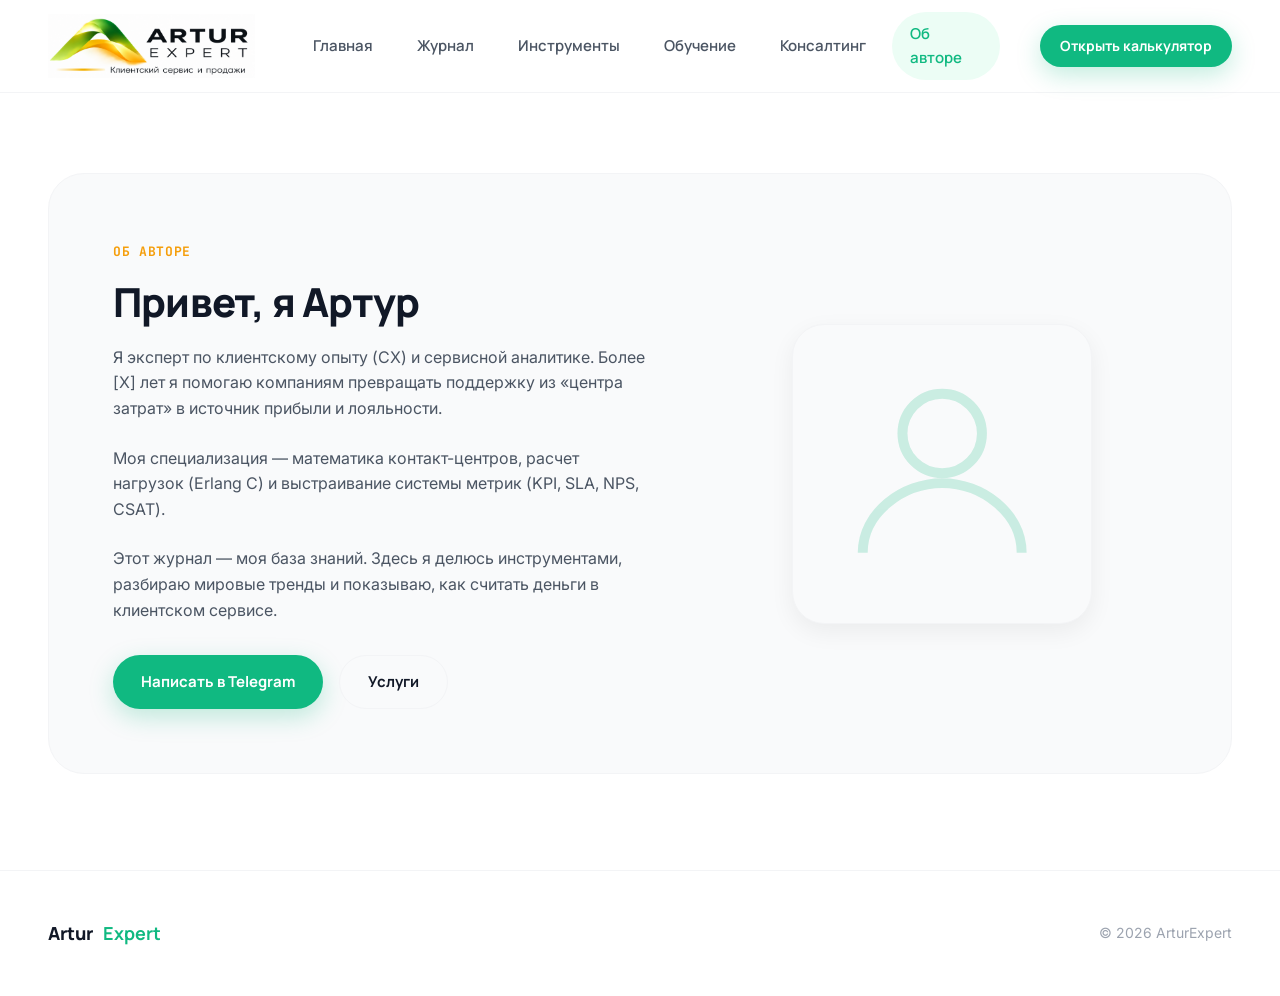
==== about.html @ 08f57c10 "Add about.html with author information and layout" ====
<!DOCTYPE html>
<html lang="ru">
<head>
  <meta charset="UTF-8">
  <meta name="viewport" content="width=device-width, initial-scale=1.0">
  <title>Об авторе — ArturExpert</title>
  <link rel="preconnect" href="https://fonts.googleapis.com">
  <link rel="preconnect" href="https://fonts.gstatic.com" crossorigin>
  <link href="https://fonts.googleapis.com/css2?family=Inter:wght@400;500;600;700&family=Manrope:wght@600;700;800&family=JetBrains+Mono:wght@500;700;800&display=swap" rel="stylesheet">
  <link rel="stylesheet" href="assets/css/style.css">
</head>
<body>
  <header class="site-header">
    <div class="header-inner">
      <a href="index.html" class="brand"><img src="assets/img/logo.png" alt="ArturExpert" class="brand-logo"></a>
      <nav class="main-nav">
        <a href="index.html">Главная</a>
        <a href="materials.html">Журнал</a>
        <a href="calculations.html">Инструменты</a>
        <a href="education.html">Обучение</a>
        <a href="consulting.html">Консалтинг</a>
        <a href="about.html" class="active">Об авторе</a>
      </nav>
      <div class="header-actions">
        <a href="calculations.html" class="btn btn-primary btn-sm header-cta">Открыть калькулятор</a>
        <button class="menu-toggle"><svg viewBox="0 0 24 24" fill="none" stroke="currentColor" stroke-width="2.5"><line x1="3" y1="12" x2="21" y2="12"/><line x1="3" y1="6" x2="21" y2="6"/><line x1="3" y1="18" x2="21" y2="18"/></svg></button>
      </div>
    </div>
  </header>
  <div class="mobile-menu" id="mobile-menu">
    <div class="mobile-menu-header">
      <a href="index.html" class="brand"><img src="assets/img/logo.png" alt="ArturExpert" class="brand-logo"></a>
      <button class="menu-close"><svg viewBox="0 0 24 24" fill="none" stroke="currentColor" stroke-width="2.5"><line x1="18" y1="6" x2="6" y2="18"/><line x1="6" y1="6" x2="18" y2="18"/></svg></button>
    </div>
    <nav class="mobile-nav">
      <a href="index.html">Главная</a>
      <a href="materials.html">Журнал</a>
      <a href="calculations.html">Инструменты</a>
      <a href="education.html">Обучение</a>
      <a href="consulting.html">Консалтинг</a>
      <a href="about.html" class="active">Об авторе</a>
      <a href="calculations.html" class="btn btn-primary">Открыть калькулятор</a>
    </nav>
  </div>

  <section class="section" style="padding-top: 80px;">
    <div class="about-card">
      <div class="about-text">
        <span class="section-eyebrow">Об авторе</span>
        <h2>Привет, я Артур</h2>
        <p>Я эксперт по клиентскому опыту (CX) и сервисной аналитике. Более [X] лет я помогаю компаниям превращать поддержку из «центра затрат» в источник прибыли и лояльности.</p>
        <p>Моя специализация — математика контакт-центров, расчет нагрузок (Erlang C) и выстраивание системы метрик (KPI, SLA, NPS, CSAT).</p>
        <p>Этот журнал — моя база знаний. Здесь я делюсь инструментами, разбираю мировые тренды и показываю, как считать деньги в клиентском сервисе.</p>
        <div style="display: flex; gap: 16px; margin-top: 32px;">
          <a href="https://t.me/" target="_blank" class="btn btn-primary">Написать в Telegram</a>
          <a href="consulting.html" class="btn btn-ghost">Услуги</a>
        </div>
      </div>
      <div class="about-visual">
        <div class="about-visual-inner" style="overflow: hidden; background: var(--bg-subtle);">
          <!-- Заглушка вместо фото -->
          <svg viewBox="0 0 24 24" fill="none" stroke="currentColor" stroke-width="1" style="width: 80%; height: 80%; opacity: 0.2;"><circle cx="12" cy="8" r="4"/><path d="M4 20c0-4 4-7 8-7s8 3 8 7"/></svg>
        </div>
      </div>
    </div>
  </section>

  <footer class="site-footer">
    <div class="footer-inner">
      <div class="footer-brand">Artur<b style="color:var(--primary)">Expert</b></div>
      <div class="footer-note">© 2026 ArturExpert</div>
    </div>
  </footer>
  <script src="assets/js/menu.js"></script>
</body>
</html>
---- assets/css/style.css ----
/* ============================================================
   ArturExpert — Дизайн-система (Dribbble Inspired: Green & Yellow)
   ============================================================ */

:root {
  --primary: #10B981;         
  --primary-hover: #059669;   
  --primary-soft: #ECFDF5;    
  
  --accent: #F59E0B;          
  --accent-soft: #FFFBEB;     

  --ink: #111827;             
  --ink-2: #4B5563;           
  --ink-3: #9CA3AF;           

  --bg: #FFFFFF;              
  --bg-subtle: #F9FAFB;       
  --surface: #FFFFFF;         
  --border: #F3F4F6;          

  --shadow-sm: 0 2px 8px rgba(0, 0, 0, 0.04);
  --shadow-md: 0 8px 24px rgba(0, 0, 0, 0.06);
  --shadow-lg: 0 16px 40px rgba(0, 0, 0, 0.08);
  --shadow-primary: 0 8px 24px rgba(16, 185, 129, 0.25);

  --radius-sm: 12px;
  --radius: 20px;
  --radius-lg: 28px;
  --radius-xl: 36px;

  --font-sans: 'Inter', -apple-system, BlinkMacSystemFont, sans-serif;
  --font-display: 'Manrope', sans-serif;
  --font-mono: 'JetBrains Mono', monospace;
}

* { box-sizing: border-box; margin: 0; padding: 0; }

html { scroll-behavior: smooth; -webkit-text-size-adjust: 100%; }

body {
  font-family: var(--font-sans);
  background: var(--bg);
  color: var(--ink);
  line-height: 1.6;
  -webkit-font-smoothing: antialiased;
  caret-color: transparent;
  min-height: 100vh;
  display: flex;
  flex-direction: column;
}

input, textarea, select, [contenteditable="true"] { caret-color: auto; }

a { color: inherit; text-decoration: none; }
button { font-family: inherit; cursor: pointer; border: none; background: none; }
img, svg { display: block; max-width: 100%; }

h1, h2, h3, h4 {
  font-family: var(--font-display);
  font-weight: 800;
  line-height: 1.15;
  letter-spacing: -0.02em;
  color: var(--ink);
}

/* ==================== Кнопки ==================== */
.btn {
  display: inline-flex;
  align-items: center;
  justify-content: center;
  gap: 8px;
  font-family: var(--font-display);
  font-weight: 700;
  font-size: 15px;
  padding: 14px 28px;
  border-radius: 999px;
  transition: all 0.3s cubic-bezier(0.4, 0, 0.2, 1);
  white-space: nowrap;
  cursor: pointer;
}
.btn svg { width: 18px; height: 18px; }

.btn-primary { background: var(--primary); color: #fff; box-shadow: var(--shadow-primary); }
.btn-primary:hover { background: var(--primary-hover); transform: translateY(-2px); box-shadow: 0 12px 28px rgba(16, 185, 129, 0.35); }

.btn-ghost { background: var(--bg-subtle); color: var(--ink); border: 1.5px solid var(--border); }
.btn-ghost:hover { border-color: var(--primary); color: var(--primary); background: var(--primary-soft); transform: translateY(-2px); }

.btn-sm { padding: 10px 20px; font-size: 14px; }
.btn-lg { padding: 18px 36px; font-size: 16px; }

/* ==================== Header & Navigation ==================== */
.site-header {
  position: sticky;
  top: 0;
  z-index: 100;
  background: rgba(255, 255, 255, 0.9);
  backdrop-filter: blur(12px);
  -webkit-backdrop-filter: blur(12px);
  border-bottom: 1px solid var(--border);
}
.header-inner {
  max-width: 1440px;
  margin: 0 auto;
  padding: 12px 48px;
  display: flex;
  align-items: center;
  gap: 40px;
}
.brand { display: flex; align-items: center; text-decoration: none; }
.brand-logo {
  height: 64px;
  width: auto;
  border-radius: 0;
  box-shadow: none;
  mix-blend-mode: multiply;
  margin: -10px 0; /* Небольшой трюк от пустых краев */
}

.main-nav {
  display: flex;
  align-items: center;
  gap: 8px;
  margin-left: auto;
}
.main-nav a {
  font-family: var(--font-display);
  font-weight: 600;
  font-size: 15px;
  color: var(--ink-2);
  padding: 10px 18px;
  border-radius: 999px;
  transition: all 0.2s;
}
.main-nav a:hover { color: var(--ink); background: var(--bg-subtle); }
.main-nav a.active { color: var(--primary); background: var(--primary-soft); }

.header-actions { display: flex; align-items: center; gap: 16px; }
.header-cta { margin-left: 0; }

/* Кнопка Бургер (скрыта на ПК) */
.menu-toggle {
  display: none;
  width: 44px;
  height: 44px;
  border-radius: 12px;
  background: var(--bg-subtle);
  border: 1px solid var(--border);
  color: var(--ink);
  align-items: center;
  justify-content: center;
  transition: all 0.2s;
}
.menu-toggle:hover { background: var(--border); }
.menu-toggle svg { width: 24px; height: 24px; }

/* ==================== Mobile Menu Overlay ==================== */
.mobile-menu {
  position: fixed;
  top: 0; left: 0; right: 0; bottom: 0;
  background: rgba(255, 255, 255, 0.98);
  backdrop-filter: blur(20px);
  -webkit-backdrop-filter: blur(20px);
  z-index: 200;
  opacity: 0;
  visibility: hidden;
  transition: all 0.4s cubic-bezier(0.4, 0, 0.2, 1);
  display: flex;
  flex-direction: column;
  padding: 24px;
}
.mobile-menu.is-open {
  opacity: 1;
  visibility: visible;
}
.mobile-menu-header {
  display: flex;
  justify-content: space-between;
  align-items: center;
  margin-bottom: 48px;
}
.menu-close {
  width: 44px; height: 44px;
  border-radius: 12px;
  background: var(--bg-subtle);
  display: flex; align-items: center; justify-content: center;
}
.mobile-nav {
  display: flex;
  flex-direction: column;
  gap: 16px;
}
.mobile-nav a {
  font-family: var(--font-display);
  font-size: 28px;
  font-weight: 800;
  color: var(--ink);
  padding: 12px 0;
  border-bottom: 1px solid var(--border);
}
.mobile-nav a.active { color: var(--primary); }
.mobile-nav .btn {
  margin-top: 24px;
  font-size: 18px;
  padding: 20px;
  width: 100%;
}

/* ==================== Hero & Sections ==================== */
.hero {
  position: relative;
  padding: 96px 48px 80px;
  background: var(--bg-subtle);
  border-bottom: 1px solid var(--border);
}
.hero-inner { max-width: 1440px; margin: 0 auto; position: relative; z-index: 2; }
.hero-badge {
  display: inline-flex; align-items: center; gap: 10px;
  background: var(--bg); border: 1px solid var(--border);
  padding: 8px 18px; border-radius: 999px;
  font-size: 14px; font-weight: 600; color: var(--ink-2);
  margin-bottom: 32px; box-shadow: var(--shadow-sm);
}
.hero-badge svg { width: 16px; height: 16px; color: var(--primary); }
.hero h1 { font-size: clamp(40px, 5vw, 72px); max-width: 1000px; margin-bottom: 24px; }
.hero h1 span { color: var(--primary); }
.hero-sub { font-size: clamp(16px, 1.8vw, 20px); color: var(--ink-2); max-width: 800px; margin-bottom: 40px; line-height: 1.6; }
.hero-actions { display: flex; gap: 16px; flex-wrap: wrap; margin-bottom: 64px; }

.section { max-width: 1440px; margin: 0 auto; padding: 96px 48px; width: 100%; }
.section-head { max-width: 800px; margin-bottom: 56px; }
.section-eyebrow {
  display: inline-block; font-family: var(--font-mono); font-size: 13px; font-weight: 700;
  letter-spacing: 0.05em; text-transform: uppercase; color: var(--accent); margin-bottom: 16px;
}
.section-head h2 { font-size: clamp(32px, 4vw, 48px); margin-bottom: 16px; }
.section-head p { font-size: 18px; color: var(--ink-2); }

/* Tools & Materials & About - (стили остались без изменений) */
.tools-grid { display: grid; grid-template-columns: repeat(auto-fit, minmax(320px, 1fr)); gap: 24px; }
.tool-card {
  background: var(--surface); border: 1px solid var(--border); border-radius: var(--radius-lg);
  padding: 32px; position: relative; transition: all 0.3s; display: flex; flex-direction: column; gap: 16px;
  box-shadow: var(--shadow-sm);
}
.tool-card:not(.is-soon):hover { transform: translateY(-6px); box-shadow: var(--shadow-lg); border-color: transparent; }
.tool-icon { width: 56px; height: 56px; border-radius: 16px; display: flex; align-items: center; justify-content: center; color: #fff; margin-bottom: 8px; }
.tool-icon svg { width: 28px; height: 28px; }
.tool-green .tool-icon { background: var(--primary); box-shadow: 0 8px 16px rgba(16,185,129,0.2); }
.tool-yellow .tool-icon { background: var(--accent); box-shadow: 0 8px 16px rgba(245,158,11,0.2); }
.tool-gray .tool-icon { background: var(--ink-3); }
.tool-card h3 { font-size: 22px; margin: 0; }
.tool-card p { font-size: 15px; color: var(--ink-2); flex: 1; line-height: 1.6; }
.tool-link { display: inline-flex; align-items: center; gap: 8px; font-family: var(--font-display); font-weight: 700; font-size: 15px; color: var(--primary); margin-top: 8px; }
.tool-link svg { width: 18px; height: 18px; transition: transform 0.2s; }
.tool-card:hover .tool-link svg { transform: translateX(4px); }
.badge-soon { position: absolute; top: 24px; right: 24px; font-family: var(--font-mono); font-size: 11px; font-weight: 700; color: var(--ink-3); background: var(--bg-subtle); padding: 6px 12px; border-radius: 999px; border: 1px solid var(--border); }
.is-soon { opacity: 0.6; }

.materials-grid { display: grid; grid-template-columns: repeat(auto-fit, minmax(340px, 1fr)); gap: 32px; }
.material-card { background: var(--surface); border: 1px solid var(--border); border-radius: var(--radius-lg); overflow: hidden; transition: all 0.3s; display: flex; flex-direction: column; box-shadow: var(--shadow-sm); }
.material-card:hover { transform: translateY(-6px); box-shadow: var(--shadow-lg); }
.material-cover { height: 180px; display: flex; align-items: center; justify-content: center; border-bottom: 1px solid var(--border); }
.material-cover svg { width: 56px; height: 56px; opacity: 0.9; }
.cover-indigo, .cover-emerald { background: var(--primary-soft); color: var(--primary); }
.cover-amber { background: var(--accent-soft); color: var(--accent); }
.cover-violet { background: #F3F4F6; color: var(--ink-2); }
.material-body { padding: 32px; display: flex; flex-direction: column; gap: 12px; flex: 1; }
.material-tag { display: inline-block; align-self: flex-start; font-family: var(--font-mono); font-size: 12px; font-weight: 700; color: var(--primary); background: var(--primary-soft); padding: 6px 12px; border-radius: 999px; }
.material-card h3 { font-size: 20px; line-height: 1.3; }
.material-card p { font-size: 15px; color: var(--ink-2); flex: 1; line-height: 1.6; }

.about-card { display: grid; grid-template-columns: 1.2fr 1fr; gap: 64px; background: var(--bg-subtle); border: 1px solid var(--border); border-radius: var(--radius-xl); padding: 64px; align-items: center; }
.about-text h2 { font-size: clamp(28px, 3.2vw, 40px); margin-bottom: 20px; }
.about-text p { font-size: 16px; color: var(--ink-2); margin-bottom: 24px; }
.check-list { list-style: none; display: flex; flex-direction: column; gap: 16px; }
.check-list li { display: flex; gap: 12px; align-items: flex-start; font-size: 16px; color: var(--ink); font-weight: 500; }
.check-list svg { width: 24px; height: 24px; flex-shrink: 0; color: var(--primary); }
.about-visual { display: flex; justify-content: center; }
.about-visual-inner { width: 100%; max-width: 300px; aspect-ratio: 1; border-radius: 32px; background: var(--bg); display: flex; align-items: center; justify-content: center; border: 1px solid var(--border); box-shadow: var(--shadow-md); }
.about-visual-inner svg { width: 50%; height: 50%; color: var(--primary); }

/* Footer */
.site-footer { margin-top: auto; border-top: 1px solid var(--border); padding: 48px; background: var(--surface); }
.footer-inner { max-width: 1440px; margin: 0 auto; display: flex; align-items: center; justify-content: space-between; gap: 24px; flex-wrap: wrap; }
.footer-brand { display: flex; align-items: center; gap: 10px; font-family: var(--font-display); font-weight: 800; font-size: 18px; }
.footer-note { font-size: 14px; color: var(--ink-3); }

/* Calculator Page */
.breadcrumbs { max-width: 1440px; margin: 0 auto; padding: 32px 48px 0; display: flex; gap: 8px; align-items: center; font-size: 14px; color: var(--ink-3); font-weight: 500; }
.breadcrumbs a { color: var(--ink-2); transition: color 0.2s; }
.breadcrumbs a:hover { color: var(--primary); }
.breadcrumbs svg { width: 14px; height: 14px; opacity: 0.5; }
.calc-hero { max-width: 1440px; margin: 0 auto; padding: 32px 48px 24px; }
.calc-hero h1 { font-size: clamp(32px, 4vw, 48px); margin-bottom: 16px; }
.calc-hero p { font-size: 18px; color: var(--ink-2); max-width: 800px; }
.calc-layout { max-width: 1440px; margin: 0 auto; padding: 32px 48px 96px; display: grid; grid-template-columns: 400px 1fr; gap: 32px; align-items: start; }
.input-panel { background: var(--surface); border: 1px solid var(--border); border-radius: var(--radius-lg); padding: 32px; box-shadow: var(--shadow-md); position: sticky; top: 100px; }
.input-panel h2 { font-size: 16px; font-weight: 800; margin-bottom: 24px; display: flex; align-items: center; gap: 10px; color: var(--ink); }
.input-panel h2 svg { width: 20px; height: 20px; color: var(--primary); }
.form-group { margin-bottom: 20px; }
.form-group label { display: flex; justify-content: space-between; align-items: baseline; font-size: 14px; font-weight: 700; color: var(--ink); margin-bottom: 8px; font-family: var(--font-display); }
.form-group label span { font-size: 12px; color: var(--ink-3); font-weight: 500; font-family: var(--font-sans); }
.input-wrapper { position: relative; display: flex; align-items: center; }
.input-wrapper input { width: 100%; padding: 16px 64px 16px 20px; border-radius: 16px; border: 1.5px solid var(--border); font-family: var(--font-mono); font-size: 16px; font-weight: 600; color: var(--ink); transition: all 0.2s; background: var(--bg-subtle); }
.input-wrapper input:focus { outline: none; border-color: var(--primary); background: #fff; box-shadow: 0 0 0 4px var(--primary-soft); }
.input-suffix { position: absolute; right: 20px; font-size: 13px; font-weight: 600; color: var(--ink-3); pointer-events: none; }
.divider { height: 1px; background: var(--border); margin: 28px 0; }
.results-panel { display: flex; flex-direction: column; gap: 24px; min-width: 0; }
.kpi-grid { display: grid; grid-template-columns: repeat(2, 1fr); gap: 20px; }
.kpi-card { background: var(--surface); border: 1px solid var(--border); border-radius: var(--radius-lg); padding: 28px; position: relative; transition: transform 0.2s, box-shadow 0.2s; box-shadow: var(--shadow-sm); }
.kpi-card:hover { transform: translateY(-4px); box-shadow: var(--shadow-md); }
.kpi-title { font-family: var(--font-display); font-size: 12px; font-weight: 700; color: var(--ink-3); text-transform: uppercase; letter-spacing: 0.05em; margin-bottom: 12px; }
.kpi-value { font-family: var(--font-mono); font-size: 36px; font-weight: 800; line-height: 1; color: var(--ink); }
.kpi-card.primary .kpi-value { color: var(--primary); }
.kpi-card.success .kpi-value { color: var(--primary); }
.kpi-card.warning .kpi-value { color: var(--accent); }
.kpi-card.danger .kpi-value { color: var(--ink-2); }
.kpi-sub { font-size: 14px; color: var(--ink-3); margin-top: 12px; font-weight: 500; }
.insight-box { background: var(--primary-soft); border: 1px solid #D1FAE5; border-radius: var(--radius); padding: 24px; display: flex; align-items: flex-start; gap: 16px; }
.insight-icon { color: var(--primary); flex-shrink: 0; margin-top: 2px; }
.insight-icon svg { width: 24px; height: 24px; }
.insight-text { font-size: 16px; line-height: 1.6; color: var(--ink-2); font-weight: 500; }
.insight-text strong { color: var(--primary-hover); font-weight: 800; }
.chart-container { background: var(--surface); border: 1px solid var(--border); border-radius: var(--radius-lg); padding: 32px; box-shadow: var(--shadow-sm); display: flex; flex-direction: column; }
.chart-header { display: flex; justify-content: space-between; align-items: center; margin-bottom: 32px; flex-wrap: wrap; gap: 12px; }
.chart-title { font-family: var(--font-display); font-size: 18px; font-weight: 800; }
.chart-legend { font-size: 14px; font-weight: 600; color: var(--ink-2); background: var(--bg-subtle); padding: 8px 16px; border-radius: 999px; border: 1px solid var(--border); }
.chart-legend span { color: var(--primary); font-weight: 700; }
.chart-wrapper { position: relative; height: 400px; }

/* ==================== Mobile Optimization ==================== */
@media (max-width: 1024px) {
  .calc-layout { grid-template-columns: 1fr; }
  .input-panel { position: static; }
  .about-card { grid-template-columns: 1fr; padding: 40px; gap: 40px; }
  
  /* Прячем десктопное меню, показываем бургер */
  .main-nav { display: none; }
  .menu-toggle { display: flex; }
  .header-inner { padding: 12px 24px; justify-content: space-between; }
  .header-actions { margin-left: auto; }
}

@media (max-width: 768px) {
  .hero { padding: 64px 20px; }
  .section { padding: 64px 20px; }
  .kpi-grid { grid-template-columns: 1fr; }
  .hero-actions { flex-direction: column; align-items: stretch; }
  .hero-actions .btn { width: 100%; }
  .calc-hero, .calc-layout, .breadcrumbs { padding-left: 20px; padding-right: 20px; }
  .chart-wrapper { height: 300px; }
  .site-footer { padding: 32px 20px; }
  .footer-inner { flex-direction: column; align-items: flex-start; gap: 16px; }
  .brand-logo { height: 48px; }
  .header-cta { display: none; /* На самых маленьких экранах прячем кнопку в шапке, оставляем ее в меню */ }
}
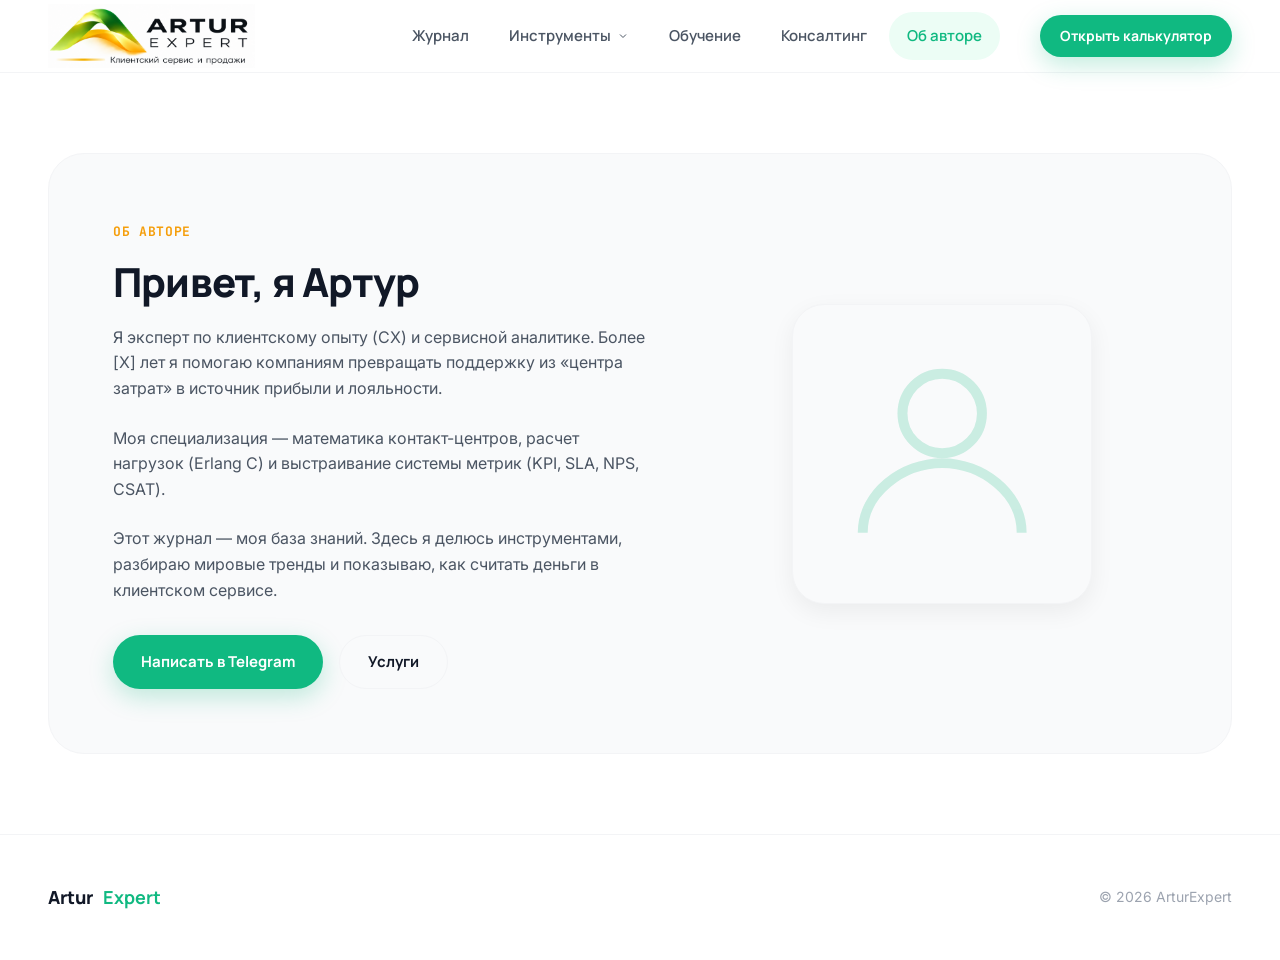
==== commit c6af2fcf: "Refactor navigation structure in about.html" ====
--- a/about.html
+++ b/about.html
@@ -10,30 +10,50 @@
   <link rel="stylesheet" href="assets/css/style.css">
 </head>
 <body>
+
   <header class="site-header">
     <div class="header-inner">
       <a href="index.html" class="brand"><img src="assets/img/logo.png" alt="ArturExpert" class="brand-logo"></a>
+      
       <nav class="main-nav">
-        <a href="index.html">Главная</a>
-        <a href="materials.html">Журнал</a>
-        <a href="calculations.html">Инструменты</a>
-        <a href="education.html">Обучение</a>
-        <a href="consulting.html">Консалтинг</a>
-        <a href="about.html" class="active">Об авторе</a>
+        <div class="nav-item"><a href="materials.html" class="nav-link">Журнал</a></div>
+        
+        <div class="nav-item">
+          <a href="calculations.html" class="nav-link">Инструменты <svg width="12" height="12" viewBox="0 0 24 24" fill="none" stroke="currentColor" stroke-width="2"><path d="M6 9l6 6 6-6"/></svg></a>
+          <div class="dropdown-menu">
+            <div class="dropdown-column">
+              <span class="dropdown-title">Экономика</span>
+              <a href="#">Стоимость контакта</a>
+              <a href="#">Стоимость часа</a>
+              <a href="#">Потери от текучести</a>
+            </div>
+            <div class="dropdown-column">
+              <span class="dropdown-title">Нагрузка и KPI</span>
+              <a href="erlang.html">Erlang C</a>
+              <a href="#">Occupancy</a>
+              <a href="#">FCR</a>
+            </div>
+          </div>
+        </div>
+
+        <div class="nav-item"><a href="education.html" class="nav-link">Обучение</a></div>
+        <div class="nav-item"><a href="consulting.html" class="nav-link">Консалтинг</a></div>
+        <div class="nav-item"><a href="about.html" class="nav-link active">Об авторе</a></div>
       </nav>
+
       <div class="header-actions">
         <a href="calculations.html" class="btn btn-primary btn-sm header-cta">Открыть калькулятор</a>
         <button class="menu-toggle"><svg viewBox="0 0 24 24" fill="none" stroke="currentColor" stroke-width="2.5"><line x1="3" y1="12" x2="21" y2="12"/><line x1="3" y1="6" x2="21" y2="6"/><line x1="3" y1="18" x2="21" y2="18"/></svg></button>
       </div>
     </div>
   </header>
+
   <div class="mobile-menu" id="mobile-menu">
     <div class="mobile-menu-header">
       <a href="index.html" class="brand"><img src="assets/img/logo.png" alt="ArturExpert" class="brand-logo"></a>
       <button class="menu-close"><svg viewBox="0 0 24 24" fill="none" stroke="currentColor" stroke-width="2.5"><line x1="18" y1="6" x2="6" y2="18"/><line x1="6" y1="6" x2="18" y2="18"/></svg></button>
     </div>
     <nav class="mobile-nav">
-      <a href="index.html">Главная</a>
       <a href="materials.html">Журнал</a>
       <a href="calculations.html">Инструменты</a>
       <a href="education.html">Обучение</a>
--- a/assets/css/style.css
+++ b/assets/css/style.css
@@ -89,8 +89,9 @@
 
 .btn-sm { padding: 10px 20px; font-size: 14px; }
 .btn-lg { padding: 18px 36px; font-size: 16px; }
-
-/* ==================== Header & Navigation ==================== */
+.btn-block { width: 100%; }
+
+/* ==================== Header & Dropdown Navigation ==================== */
 .site-header {
   position: sticky;
   top: 0;
@@ -109,110 +110,103 @@
   gap: 40px;
 }
 .brand { display: flex; align-items: center; text-decoration: none; }
-.brand-logo {
-  height: 64px;
-  width: auto;
-  border-radius: 0;
-  box-shadow: none;
-  mix-blend-mode: multiply;
-  margin: -10px 0; /* Небольшой трюк от пустых краев */
-}
+.brand-logo { height: 64px; width: auto; mix-blend-mode: multiply; margin: -10px 0; }
 
 .main-nav {
   display: flex;
   align-items: center;
-  gap: 8px;
+  gap: 4px;
   margin-left: auto;
-}
-.main-nav a {
+  height: 100%;
+}
+.nav-item { position: relative; }
+.nav-link {
   font-family: var(--font-display);
   font-weight: 600;
   font-size: 15px;
   color: var(--ink-2);
-  padding: 10px 18px;
+  padding: 12px 18px;
   border-radius: 999px;
   transition: all 0.2s;
-}
-.main-nav a:hover { color: var(--ink); background: var(--bg-subtle); }
-.main-nav a.active { color: var(--primary); background: var(--primary-soft); }
+  display: flex;
+  align-items: center;
+  gap: 6px;
+}
+.nav-link:hover, .nav-item:hover .nav-link { color: var(--ink); background: var(--bg-subtle); }
+.nav-link.active { color: var(--primary); background: var(--primary-soft); }
+
+/* Выпадающее меню (Mega Menu) */
+.dropdown-menu {
+  position: absolute;
+  top: 100%;
+  left: 50%;
+  transform: translateX(-50%) translateY(10px);
+  background: var(--surface);
+  border: 1px solid var(--border);
+  border-radius: var(--radius);
+  box-shadow: var(--shadow-lg);
+  padding: 24px;
+  display: grid;
+  grid-template-columns: 1fr 1fr;
+  gap: 32px;
+  width: max-content;
+  opacity: 0;
+  visibility: hidden;
+  transition: all 0.2s cubic-bezier(0.4, 0, 0.2, 1);
+  z-index: 200;
+}
+.nav-item:hover .dropdown-menu {
+  opacity: 1;
+  visibility: visible;
+  transform: translateX(-50%) translateY(0);
+}
+.dropdown-column { display: flex; flex-direction: column; gap: 8px; }
+.dropdown-title {
+  font-family: var(--font-mono);
+  font-size: 11px;
+  text-transform: uppercase;
+  letter-spacing: 0.05em;
+  color: var(--ink-3);
+  margin-bottom: 4px;
+}
+.dropdown-menu a {
+  font-size: 14px;
+  font-weight: 500;
+  color: var(--ink-2);
+  padding: 8px 12px;
+  border-radius: 8px;
+  transition: all 0.2s;
+}
+.dropdown-menu a:hover { color: var(--primary); background: var(--primary-soft); }
 
 .header-actions { display: flex; align-items: center; gap: 16px; }
-.header-cta { margin-left: 0; }
-
-/* Кнопка Бургер (скрыта на ПК) */
 .menu-toggle {
-  display: none;
-  width: 44px;
-  height: 44px;
-  border-radius: 12px;
-  background: var(--bg-subtle);
-  border: 1px solid var(--border);
-  color: var(--ink);
-  align-items: center;
-  justify-content: center;
-  transition: all 0.2s;
+  display: none; width: 44px; height: 44px; border-radius: 12px;
+  background: var(--bg-subtle); border: 1px solid var(--border);
+  align-items: center; justify-content: center; transition: all 0.2s;
 }
 .menu-toggle:hover { background: var(--border); }
 .menu-toggle svg { width: 24px; height: 24px; }
 
-/* ==================== Mobile Menu Overlay ==================== */
+/* ==================== Mobile Menu ==================== */
 .mobile-menu {
-  position: fixed;
-  top: 0; left: 0; right: 0; bottom: 0;
-  background: rgba(255, 255, 255, 0.98);
-  backdrop-filter: blur(20px);
-  -webkit-backdrop-filter: blur(20px);
-  z-index: 200;
-  opacity: 0;
-  visibility: hidden;
-  transition: all 0.4s cubic-bezier(0.4, 0, 0.2, 1);
-  display: flex;
-  flex-direction: column;
-  padding: 24px;
-}
-.mobile-menu.is-open {
-  opacity: 1;
-  visibility: visible;
-}
-.mobile-menu-header {
-  display: flex;
-  justify-content: space-between;
-  align-items: center;
-  margin-bottom: 48px;
-}
-.menu-close {
-  width: 44px; height: 44px;
-  border-radius: 12px;
-  background: var(--bg-subtle);
-  display: flex; align-items: center; justify-content: center;
-}
-.mobile-nav {
-  display: flex;
-  flex-direction: column;
-  gap: 16px;
-}
-.mobile-nav a {
-  font-family: var(--font-display);
-  font-size: 28px;
-  font-weight: 800;
-  color: var(--ink);
-  padding: 12px 0;
-  border-bottom: 1px solid var(--border);
-}
+  position: fixed; top: 0; left: 0; right: 0; bottom: 0;
+  background: rgba(255, 255, 255, 0.98); backdrop-filter: blur(20px);
+  z-index: 200; opacity: 0; visibility: hidden; transition: all 0.4s;
+  display: flex; flex-direction: column; padding: 24px;
+}
+.mobile-menu.is-open { opacity: 1; visibility: visible; }
+.mobile-menu-header { display: flex; justify-content: space-between; align-items: center; margin-bottom: 48px; }
+.menu-close { width: 44px; height: 44px; border-radius: 12px; background: var(--bg-subtle); display: flex; align-items: center; justify-content: center; }
+.mobile-nav { display: flex; flex-direction: column; gap: 16px; overflow-y: auto; }
+.mobile-nav a { font-family: var(--font-display); font-size: 24px; font-weight: 800; color: var(--ink); padding: 12px 0; border-bottom: 1px solid var(--border); }
 .mobile-nav a.active { color: var(--primary); }
-.mobile-nav .btn {
-  margin-top: 24px;
-  font-size: 18px;
-  padding: 20px;
-  width: 100%;
-}
-
-/* ==================== Hero & Sections ==================== */
+.mobile-nav .btn { margin-top: 24px; font-size: 18px; padding: 20px; width: 100%; }
+
+/* ==================== Hero ==================== */
 .hero {
-  position: relative;
-  padding: 96px 48px 80px;
-  background: var(--bg-subtle);
-  border-bottom: 1px solid var(--border);
+  position: relative; padding: 96px 48px 80px;
+  background: var(--bg-subtle); border-bottom: 1px solid var(--border);
 }
 .hero-inner { max-width: 1440px; margin: 0 auto; position: relative; z-index: 2; }
 .hero-badge {
@@ -228,7 +222,8 @@
 .hero-sub { font-size: clamp(16px, 1.8vw, 20px); color: var(--ink-2); max-width: 800px; margin-bottom: 40px; line-height: 1.6; }
 .hero-actions { display: flex; gap: 16px; flex-wrap: wrap; margin-bottom: 64px; }
 
-.section { max-width: 1440px; margin: 0 auto; padding: 96px 48px; width: 100%; }
+/* ==================== Секции ==================== */
+.section { max-width: 1440px; margin: 0 auto; padding: 80px 48px; width: 100%; }
 .section-head { max-width: 800px; margin-bottom: 56px; }
 .section-eyebrow {
   display: inline-block; font-family: var(--font-mono); font-size: 13px; font-weight: 700;
@@ -237,29 +232,103 @@
 .section-head h2 { font-size: clamp(32px, 4vw, 48px); margin-bottom: 16px; }
 .section-head p { font-size: 18px; color: var(--ink-2); }
 
-/* Tools & Materials & About - (стили остались без изменений) */
-.tools-grid { display: grid; grid-template-columns: repeat(auto-fit, minmax(320px, 1fr)); gap: 24px; }
-.tool-card {
-  background: var(--surface); border: 1px solid var(--border); border-radius: var(--radius-lg);
-  padding: 32px; position: relative; transition: all 0.3s; display: flex; flex-direction: column; gap: 16px;
+/* Анимированное подчеркивание */
+.animated-underline {
+  position: relative;
+  display: inline-block;
+  font-weight: 700;
+  color: var(--ink);
+  cursor: default;
+}
+.animated-underline::after {
+  content: '';
+  position: absolute;
+  width: 100%;
+  height: 2px;
+  bottom: 2px;
+  left: 0;
+  background-color: var(--primary);
+  transform: scaleX(0);
+  transform-origin: bottom right;
+  transition: transform 0.3s ease-out;
+}
+.animated-underline:hover::after {
+  transform: scaleX(1);
+  transform-origin: bottom left;
+}
+
+/* ==================== Сетка калькуляторов (Хаб) ==================== */
+.hub-grid {
+  display: grid;
+  grid-template-columns: repeat(auto-fill, minmax(300px, 1fr));
+  gap: 24px;
+  margin-bottom: 64px;
+}
+.tool-hub-card {
+  background: var(--surface);
+  border: 1px solid var(--border);
+  border-radius: var(--radius-lg);
+  padding: 28px;
+  position: relative;
+  transition: all 0.3s ease;
+  display: flex;
+  flex-direction: column;
   box-shadow: var(--shadow-sm);
 }
-.tool-card:not(.is-soon):hover { transform: translateY(-6px); box-shadow: var(--shadow-lg); border-color: transparent; }
-.tool-icon { width: 56px; height: 56px; border-radius: 16px; display: flex; align-items: center; justify-content: center; color: #fff; margin-bottom: 8px; }
-.tool-icon svg { width: 28px; height: 28px; }
-.tool-green .tool-icon { background: var(--primary); box-shadow: 0 8px 16px rgba(16,185,129,0.2); }
-.tool-yellow .tool-icon { background: var(--accent); box-shadow: 0 8px 16px rgba(245,158,11,0.2); }
-.tool-gray .tool-icon { background: var(--ink-3); }
-.tool-card h3 { font-size: 22px; margin: 0; }
-.tool-card p { font-size: 15px; color: var(--ink-2); flex: 1; line-height: 1.6; }
-.tool-link { display: inline-flex; align-items: center; gap: 8px; font-family: var(--font-display); font-weight: 700; font-size: 15px; color: var(--primary); margin-top: 8px; }
-.tool-link svg { width: 18px; height: 18px; transition: transform 0.2s; }
-.tool-card:hover .tool-link svg { transform: translateX(4px); }
-.badge-soon { position: absolute; top: 24px; right: 24px; font-family: var(--font-mono); font-size: 11px; font-weight: 700; color: var(--ink-3); background: var(--bg-subtle); padding: 6px 12px; border-radius: 999px; border: 1px solid var(--border); }
-.is-soon { opacity: 0.6; }
-
+.tool-hub-card:hover {
+  transform: translateY(-4px);
+  box-shadow: var(--shadow-lg);
+  border-color: var(--primary);
+}
+.tool-card-header {
+  display: flex;
+  justify-content: space-between;
+  align-items: flex-start;
+  margin-bottom: 16px;
+}
+.tool-icon-sm {
+  width: 48px;
+  height: 48px;
+  border-radius: 14px;
+  display: flex;
+  align-items: center;
+  justify-content: center;
+  color: #fff;
+}
+.tool-icon-sm svg { width: 24px; height: 24px; }
+.icon-green { background: var(--primary); box-shadow: 0 8px 16px rgba(16,185,129,0.2); }
+.icon-yellow { background: var(--accent); box-shadow: 0 8px 16px rgba(245,158,11,0.2); }
+.icon-gray { background: var(--ink-3); }
+
+.tool-badge {
+  font-family: var(--font-mono);
+  font-size: 11px;
+  font-weight: 700;
+  padding: 4px 10px;
+  border-radius: 6px;
+  text-transform: uppercase;
+}
+.badge-free { background: var(--primary-soft); color: var(--primary-hover); }
+.badge-pro { background: var(--accent-soft); color: #B45309; }
+.badge-soon { background: var(--bg-subtle); color: var(--ink-3); }
+
+.tool-hub-card h3 { font-size: 20px; margin-bottom: 4px; }
+.tool-hub-card .en-title { font-family: var(--font-mono); font-size: 12px; color: var(--ink-3); margin-bottom: 12px; display: block; }
+.tool-hub-card p { font-size: 14.5px; color: var(--ink-2); line-height: 1.5; flex: 1; margin-bottom: 24px; }
+.benchmark-tag {
+  display: inline-block;
+  font-size: 12px;
+  font-weight: 600;
+  color: var(--ink-2);
+  background: var(--bg-subtle);
+  padding: 6px 12px;
+  border-radius: 8px;
+  margin-bottom: 24px;
+}
+
+/* ==================== Materials (Журнал) ==================== */
 .materials-grid { display: grid; grid-template-columns: repeat(auto-fit, minmax(340px, 1fr)); gap: 32px; }
-.material-card { background: var(--surface); border: 1px solid var(--border); border-radius: var(--radius-lg); overflow: hidden; transition: all 0.3s; display: flex; flex-direction: column; box-shadow: var(--shadow-sm); }
+.material-card { background: var(--surface); border: 1px solid var(--border); border-radius: var(--radius-lg); overflow: hidden; transition: all 0.3s; display: flex; flex-direction: column; box-shadow: var(--shadow-sm); text-decoration: none; color: inherit; }
 .material-card:hover { transform: translateY(-6px); box-shadow: var(--shadow-lg); }
 .material-cover { height: 180px; display: flex; align-items: center; justify-content: center; border-bottom: 1px solid var(--border); }
 .material-cover svg { width: 56px; height: 56px; opacity: 0.9; }
@@ -271,6 +340,7 @@
 .material-card h3 { font-size: 20px; line-height: 1.3; }
 .material-card p { font-size: 15px; color: var(--ink-2); flex: 1; line-height: 1.6; }
 
+/* ==================== About (Блоки) ==================== */
 .about-card { display: grid; grid-template-columns: 1.2fr 1fr; gap: 64px; background: var(--bg-subtle); border: 1px solid var(--border); border-radius: var(--radius-xl); padding: 64px; align-items: center; }
 .about-text h2 { font-size: clamp(28px, 3.2vw, 40px); margin-bottom: 20px; }
 .about-text p { font-size: 16px; color: var(--ink-2); margin-bottom: 24px; }
@@ -281,48 +351,38 @@
 .about-visual-inner { width: 100%; max-width: 300px; aspect-ratio: 1; border-radius: 32px; background: var(--bg); display: flex; align-items: center; justify-content: center; border: 1px solid var(--border); box-shadow: var(--shadow-md); }
 .about-visual-inner svg { width: 50%; height: 50%; color: var(--primary); }
 
-/* Footer */
-.site-footer { margin-top: auto; border-top: 1px solid var(--border); padding: 48px; background: var(--surface); }
-.footer-inner { max-width: 1440px; margin: 0 auto; display: flex; align-items: center; justify-content: space-between; gap: 24px; flex-wrap: wrap; }
-.footer-brand { display: flex; align-items: center; gap: 10px; font-family: var(--font-display); font-weight: 800; font-size: 18px; }
-.footer-note { font-size: 14px; color: var(--ink-3); }
-
-/* Calculator Page */
-.breadcrumbs { max-width: 1440px; margin: 0 auto; padding: 32px 48px 0; display: flex; gap: 8px; align-items: center; font-size: 14px; color: var(--ink-3); font-weight: 500; }
-.breadcrumbs a { color: var(--ink-2); transition: color 0.2s; }
-.breadcrumbs a:hover { color: var(--primary); }
-.breadcrumbs svg { width: 14px; height: 14px; opacity: 0.5; }
-.calc-hero { max-width: 1440px; margin: 0 auto; padding: 32px 48px 24px; }
-.calc-hero h1 { font-size: clamp(32px, 4vw, 48px); margin-bottom: 16px; }
-.calc-hero p { font-size: 18px; color: var(--ink-2); max-width: 800px; }
+/* ==================== Calculator Page ==================== */
 .calc-layout { max-width: 1440px; margin: 0 auto; padding: 32px 48px 96px; display: grid; grid-template-columns: 400px 1fr; gap: 32px; align-items: start; }
 .input-panel { background: var(--surface); border: 1px solid var(--border); border-radius: var(--radius-lg); padding: 32px; box-shadow: var(--shadow-md); position: sticky; top: 100px; }
-.input-panel h2 { font-size: 16px; font-weight: 800; margin-bottom: 24px; display: flex; align-items: center; gap: 10px; color: var(--ink); }
+.input-panel h2 { font-size: 16px; font-weight: 800; margin-bottom: 24px; display: flex; align-items: center; gap: 10px; }
 .input-panel h2 svg { width: 20px; height: 20px; color: var(--primary); }
 .form-group { margin-bottom: 20px; }
-.form-group label { display: flex; justify-content: space-between; align-items: baseline; font-size: 14px; font-weight: 700; color: var(--ink); margin-bottom: 8px; font-family: var(--font-display); }
+.form-group label { display: flex; justify-content: space-between; align-items: baseline; font-size: 14px; font-weight: 700; margin-bottom: 8px; font-family: var(--font-display); }
 .form-group label span { font-size: 12px; color: var(--ink-3); font-weight: 500; font-family: var(--font-sans); }
 .input-wrapper { position: relative; display: flex; align-items: center; }
 .input-wrapper input { width: 100%; padding: 16px 64px 16px 20px; border-radius: 16px; border: 1.5px solid var(--border); font-family: var(--font-mono); font-size: 16px; font-weight: 600; color: var(--ink); transition: all 0.2s; background: var(--bg-subtle); }
 .input-wrapper input:focus { outline: none; border-color: var(--primary); background: #fff; box-shadow: 0 0 0 4px var(--primary-soft); }
 .input-suffix { position: absolute; right: 20px; font-size: 13px; font-weight: 600; color: var(--ink-3); pointer-events: none; }
 .divider { height: 1px; background: var(--border); margin: 28px 0; }
+
 .results-panel { display: flex; flex-direction: column; gap: 24px; min-width: 0; }
 .kpi-grid { display: grid; grid-template-columns: repeat(2, 1fr); gap: 20px; }
 .kpi-card { background: var(--surface); border: 1px solid var(--border); border-radius: var(--radius-lg); padding: 28px; position: relative; transition: transform 0.2s, box-shadow 0.2s; box-shadow: var(--shadow-sm); }
 .kpi-card:hover { transform: translateY(-4px); box-shadow: var(--shadow-md); }
 .kpi-title { font-family: var(--font-display); font-size: 12px; font-weight: 700; color: var(--ink-3); text-transform: uppercase; letter-spacing: 0.05em; margin-bottom: 12px; }
-.kpi-value { font-family: var(--font-mono); font-size: 36px; font-weight: 800; line-height: 1; color: var(--ink); }
+.kpi-value { font-family: var(--font-mono); font-size: 36px; font-weight: 800; line-height: 1; }
 .kpi-card.primary .kpi-value { color: var(--primary); }
 .kpi-card.success .kpi-value { color: var(--primary); }
 .kpi-card.warning .kpi-value { color: var(--accent); }
 .kpi-card.danger .kpi-value { color: var(--ink-2); }
 .kpi-sub { font-size: 14px; color: var(--ink-3); margin-top: 12px; font-weight: 500; }
+
 .insight-box { background: var(--primary-soft); border: 1px solid #D1FAE5; border-radius: var(--radius); padding: 24px; display: flex; align-items: flex-start; gap: 16px; }
 .insight-icon { color: var(--primary); flex-shrink: 0; margin-top: 2px; }
 .insight-icon svg { width: 24px; height: 24px; }
 .insight-text { font-size: 16px; line-height: 1.6; color: var(--ink-2); font-weight: 500; }
 .insight-text strong { color: var(--primary-hover); font-weight: 800; }
+
 .chart-container { background: var(--surface); border: 1px solid var(--border); border-radius: var(--radius-lg); padding: 32px; box-shadow: var(--shadow-sm); display: flex; flex-direction: column; }
 .chart-header { display: flex; justify-content: space-between; align-items: center; margin-bottom: 32px; flex-wrap: wrap; gap: 12px; }
 .chart-title { font-family: var(--font-display); font-size: 18px; font-weight: 800; }
@@ -330,17 +390,22 @@
 .chart-legend span { color: var(--primary); font-weight: 700; }
 .chart-wrapper { position: relative; height: 400px; }
 
+/* Footer */
+.site-footer { margin-top: auto; border-top: 1px solid var(--border); padding: 48px; background: var(--surface); }
+.footer-inner { max-width: 1440px; margin: 0 auto; display: flex; align-items: center; justify-content: space-between; gap: 24px; flex-wrap: wrap; }
+.footer-brand { display: flex; align-items: center; gap: 10px; font-family: var(--font-display); font-weight: 800; font-size: 18px; }
+.footer-note { font-size: 14px; color: var(--ink-3); }
+
 /* ==================== Mobile Optimization ==================== */
 @media (max-width: 1024px) {
   .calc-layout { grid-template-columns: 1fr; }
   .input-panel { position: static; }
-  .about-card { grid-template-columns: 1fr; padding: 40px; gap: 40px; }
-  
-  /* Прячем десктопное меню, показываем бургер */
   .main-nav { display: none; }
   .menu-toggle { display: flex; }
   .header-inner { padding: 12px 24px; justify-content: space-between; }
   .header-actions { margin-left: auto; }
+  .dropdown-menu { display: none; }
+  .about-card { grid-template-columns: 1fr; padding: 40px; gap: 40px; }
 }
 
 @media (max-width: 768px) {
@@ -349,10 +414,12 @@
   .kpi-grid { grid-template-columns: 1fr; }
   .hero-actions { flex-direction: column; align-items: stretch; }
   .hero-actions .btn { width: 100%; }
-  .calc-hero, .calc-layout, .breadcrumbs { padding-left: 20px; padding-right: 20px; }
+  .calc-layout, .breadcrumbs { padding-left: 20px; padding-right: 20px; }
   .chart-wrapper { height: 300px; }
   .site-footer { padding: 32px 20px; }
   .footer-inner { flex-direction: column; align-items: flex-start; gap: 16px; }
   .brand-logo { height: 48px; }
-  .header-cta { display: none; /* На самых маленьких экранах прячем кнопку в шапке, оставляем ее в меню */ }
-}
+  .header-cta { display: none; }
+  .hub-grid { grid-template-columns: 1fr; }
+  .materials-grid { grid-template-columns: 1fr; }
+}
